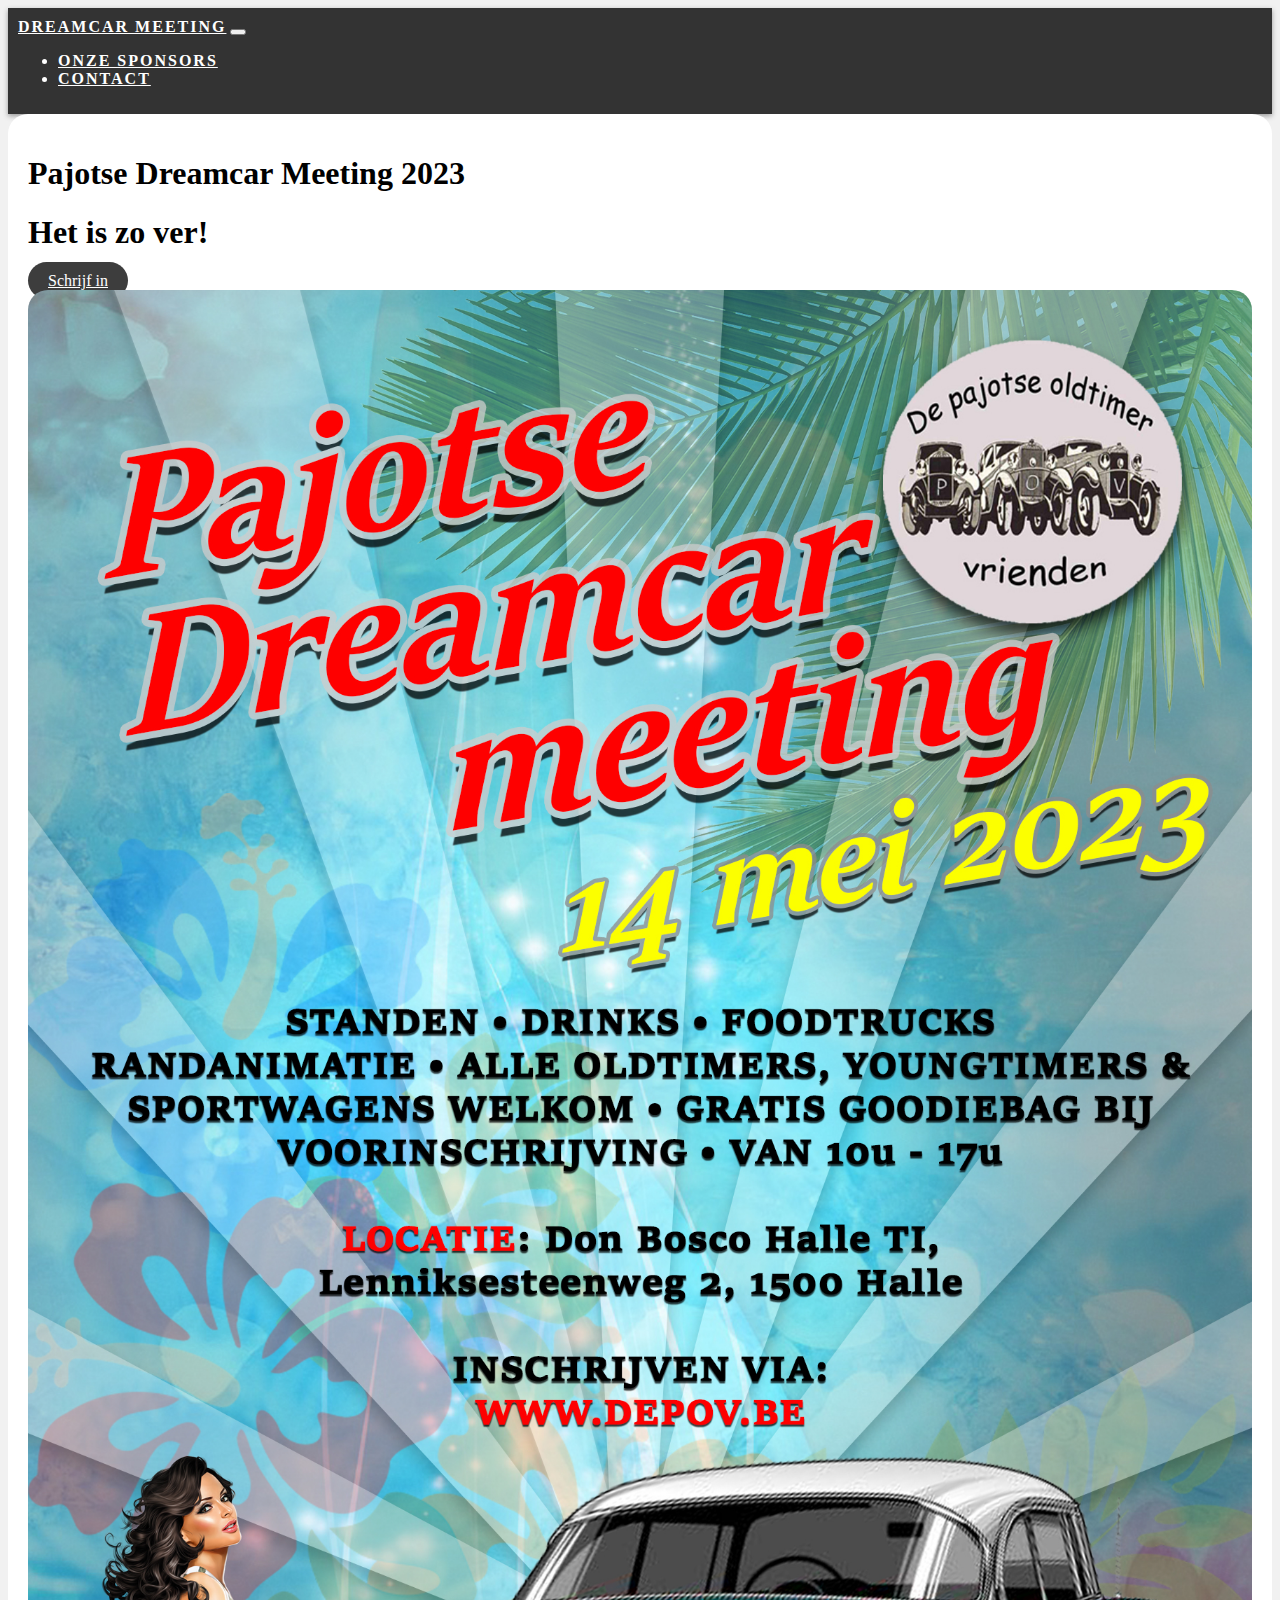
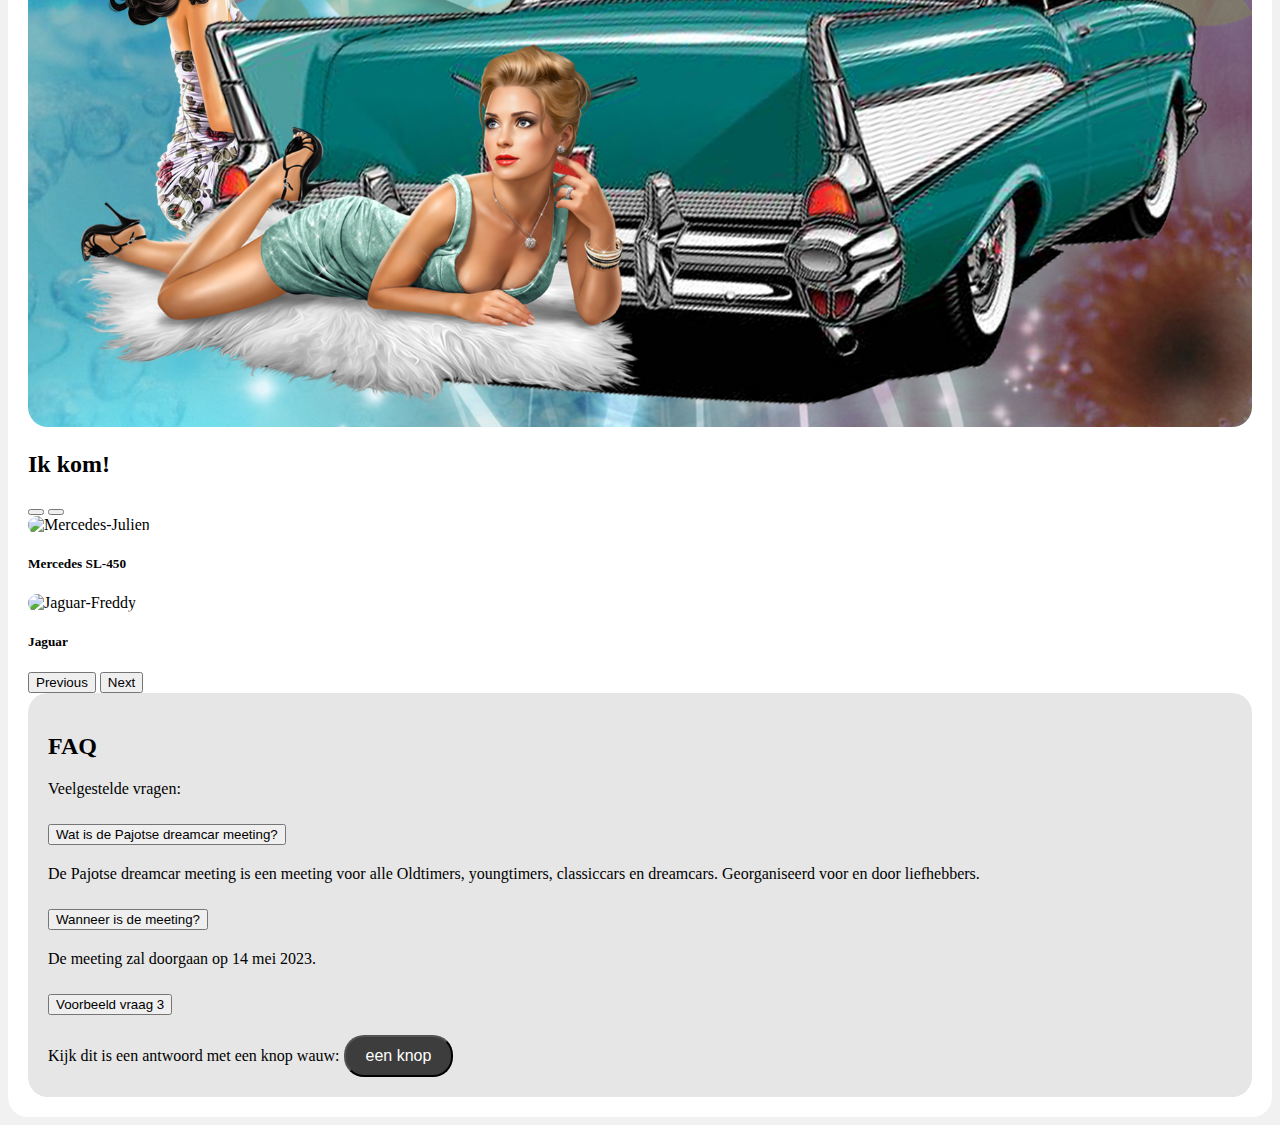
==== index.html @ cdc86dc6 "first commit" ====
<!DOCTYPE html>
<html lang="nl">

<head>
  <meta charset="UTF-8">
  <meta name="viewport" content="width=device-width, initial-scale=1.0">
  <link href="https://cdn.jsdelivr.net/npm/bootstrap@5.3.0-alpha1/dist/css/bootstrap.min.css" rel="stylesheet"
    integrity="sha384-GLhlTQ8iRABdZLl6O3oVMWSktQOp6b7In1Zl3/Jr59b6EGGoI1aFkw7cmDA6j6gD" crossorigin="anonymous">
  <script src="https://cdn.jsdelivr.net/npm/bootstrap@5.3.0-alpha1/dist/js/bootstrap.bundle.min.js"
    integrity="sha384-w76AqPfDkMBDXo30jS1Sgez6pr3x5MlQ1ZAGC+nuZB+EYdgRZgiwxhTBTkF7CXvN"
    crossorigin="anonymous"></script>
  <link rel="stylesheet" type="text/css" href="style.css">
  <script>
    (function () {
      const second = 1000,
        minute = second * 60,
        hour = minute * 60,
        day = hour * 24;

      //I'm adding this section so I don't have to keep updating this pen every year :-)
      //remove this if you don't need it
      // let today = new Date(),
      //   dd = String(today.getDate()).padStart(2, "0"),
      //   mm = String(today.getMonth() + 1).padStart(2, "0"),
      //   yyyy = today.getFullYear(),
      //   nextYear = yyyy + 1,
      //   dayMonth = "09/30/",
      //   birthday = dayMonth + yyyy;

      // today = mm + "/" + dd + "/" + yyyy;
      // if (today > birthday) {
      //   birthday = dayMonth + nextYear;
      // }
      //end
      const datum = "05/14/2023"
      const countDown = new Date(datum).getTime(),
        x = setInterval(function () {

          const now = new Date().getTime(),
            distance = countDown - now;

          document.getElementById("days").innerText = Math.floor(distance / (day)),
            document.getElementById("hours").innerText = Math.floor((distance % (day)) / (hour)),
            document.getElementById("minutes").innerText = Math.floor((distance % (hour)) / (minute)),
            document.getElementById("seconds").innerText = Math.floor((distance % (minute)) / second);

          //do something later when date is reached
          if (distance < 0) {
            document.getElementById("headline").innerText = "Het is zo ver!";
            document.getElementById("countdown").style.display = "none";
            clearInterval(x);
          }
          //seconds
        }, 0)
    }());
  </script>
  <!-- Google tag (gtag.js) -->
  <script async src="https://www.googletagmanager.com/gtag/js?id=G-CXN7BJBJR3"></script>
  <script>
    window.dataLayer = window.dataLayer || [];
    function gtag() { dataLayer.push(arguments); }
    gtag('js', new Date());

    gtag('config', 'G-CXN7BJBJR3');
  </script>
  <title>Dreamcar Meeting</title>
</head>

<body>
  <nav class="navbar navbar-expand-lg navbar-light">
    <a class="navbar-brand" href="#">Dreamcar Meeting</a>
    <button class="navbar-toggler" type="button" data-bs-toggle="collapse" data-bs-target="#navbarNav"
      aria-controls="navbarNav" aria-expanded="false" aria-label="Toggle navigation">
      <span class="navbar-toggler-icon"></span>
    </button>
    <div class="collapse navbar-collapse" id="navbarNav">
      <ul class="navbar-nav">
        <li class="nav-item">
          <a class="nav-link" href="sponsors.html">Onze sponsors</a>
        </li>
        <li class="nav-item">
          <a class="nav-link" href="https://www.depov.be/depov_contact/">Contact</a>
        </li>
      </ul>
    </div>
  </nav>

  <div class="container my-5">
    <div class="row">
      <h1 class="text-center mb-3">Pajotse Dreamcar Meeting 2023</h1>
      <div class="d-flex justify-content-center my-3">
        <h1 id="headline"></h1>
        <div id="countdown">
          <ul class="list-group list-group-horizontal">
            <li class="list-group-item"><span id="days"></span>Dagen</li>
            <li class="list-group-item"><span id="hours"></span>Uren</li>
            <li class="list-group-item"><span id="minutes"></span>Minuten</li>
            <li class="list-group-item"><span id="seconds"></span>Seconden</li>
          </ul>
        </div>
      </div>
      <div class="d-grid text-center mb-3">
        <a href="https://www.depov.be/event/pajotse-dreamcar-meeting-2023/" class="btn btn-primary btn-lg">Schrijf
          in</a>
      </div>
      <div class="col-12 col-lg-6">
        <img src="./media/images/pov_dreamcar_meeting_a5_2023-1.jpg" class="img-fluid mb-3" alt="Flyer">
      </div>
      <div class="col-12 col-lg-6">
        <h2 class="text-center">Ik kom!</h2>
        <div id="ikKom" class="carousel slide" data-bs-ride="carousel">
          <div class="carousel-indicators">
            <button type="button" data-bs-target="#ikKom" data-bs-slide-to="0" class="active" aria-current="true"
              aria-label="Slide 1"></button>
            <button type="button" data-bs-target="#ikKom" data-bs-slide-to="1" aria-label="Slide 2"></button>
            <!-- <button type="button" data-bs-target="#ikKom" data-bs-slide-to="2" aria-label="Slide 3"></button> -->
          </div>
          <div class="carousel-inner">
            <div class="carousel-item active">
              <img src="./media/images/Mercedes-Julien.JPG" class="d-block w-100" alt="Mercedes-Julien">
              <div class="carousel-caption d-none d-md-block">
                <h5>Mercedes SL-450</h5>
              </div>
            </div>
            <div class="carousel-item">
              <img src="./media/images/Jaguar-Freddy.jpg" class="d-block w-100" alt="Jaguar-Freddy">
              <div class="carousel-caption d-none d-md-block">
                <h5>Jaguar</h5>
              </div>
            </div>
          </div>
          <button class="carousel-control-prev" type="button" data-bs-target="#ikKom" data-bs-slide="prev">
            <span class="carousel-control-prev-icon" aria-hidden="true"></span>
            <span class="visually-hidden">Previous</span>
          </button>
          <button class="carousel-control-next" type="button" data-bs-target="#ikKom" data-bs-slide="next">
            <span class="carousel-control-next-icon" aria-hidden="true"></span>
            <span class="visually-hidden">Next</span>
          </button>
        </div>

        <!-- <div class="row">
          <div class="col mb-3">
            <img src="./media/images/Mercedes-Julien.JPG" class="img-fluid" alt="Mercedes-Julien">
          </div>
        </div>
        <div class="row">
          <div class="col">
            <h3>Mercedes SL-450</h3>
          </div>
        </div> -->
        <div class="faq mt-5">
          <h2>FAQ</h2>
          <p>Veelgestelde vragen:</p>
          <div class="accordion" id="accordionExample">
            <div class="accordion-item">
              <h2 class="accordion-header" id="headingOne">
                <button class="accordion-button" type="button" data-bs-toggle="collapse" data-bs-target="#collapseOne"
                  aria-expanded="true" aria-controls="collapseOne">
                  Wat is de Pajotse dreamcar meeting?
                </button>
              </h2>
              <div id="collapseOne" class="accordion-collapse collapse show" aria-labelledby="headingOne"
                data-bs-parent="#accordionExample">
                <div class="accordion-body">
                  De Pajotse dreamcar meeting is een meeting voor alle Oldtimers,
                  youngtimers, classiccars en dreamcars. Georganiseerd voor en door liefhebbers.
                </div>
              </div>
            </div>
            <div class="accordion-item">
              <h2 class="accordion-header" id="headingTwo">
                <button class="accordion-button collapsed" type="button" data-bs-toggle="collapse"
                  data-bs-target="#collapseTwo" aria-expanded="false" aria-controls="collapseTwo">
                  Wanneer is de meeting?
                </button>
              </h2>
              <div id="collapseTwo" class="accordion-collapse collapse" aria-labelledby="headingTwo"
                data-bs-parent="#accordionExample">
                <div class="accordion-body">
                  De meeting zal doorgaan op 14 mei 2023.
                </div>
              </div>
            </div>
            <div class="accordion-item">
              <h2 class="accordion-header" id="headingThree">
                <button class="accordion-button collapsed" type="button" data-bs-toggle="collapse"
                  data-bs-target="#collapseThree" aria-expanded="false" aria-controls="collapseThree">
                  Voorbeeld vraag 3
                </button>
              </h2>
              <div id="collapseThree" class="accordion-collapse collapse" aria-labelledby="headingThree"
                data-bs-parent="#accordionExample">
                <div class="accordion-body">
                  Kijk dit is een antwoord met een knop wauw: <button class="btn-primary"><a href="/contact"></a>een
                    knop</button>
                </div>
              </div>
            </div>
          </div>
        </div>
      </div>
    </div>
  </div>
</body>

</html>
---- style.css ----
body {
    background-color: #f1f1f1;
  }
  
  .navbar {
    background-color: #333;
    color: #fff;
    padding: 10px;
    box-shadow: 0px 2px 5px #999;
}

.navbar a {
    color: #fff;
    text-transform: uppercase;
    font-weight: bold;
    letter-spacing: 2px;
}
  
  .container {
    background-color: #fff;
    border-radius: 20px;
    padding: 20px;
  }
  
  .faq {
    background-color: #e6e6e6;
    border-radius: 20px;
    padding: 20px;
  }
  
  .question {
    font-size: 16px;
    font-weight: bold;
    margin-bottom: 10px;
  }
  
  .answer {
    font-size: 14px;
    margin-bottom: 20px;
  }

  img {
    border-radius: 20px;
    width: 100%;
 }
 
 /* @media (min-width: 992px) {
   img {
     width: 50%;
   }
 }  */
 
  
  .btn-primary {
    background-color: #3d3d3d;
    border-radius: 20px;
    color: #fff;
    font-size: 16px;
    padding: 10px 20px;
  }
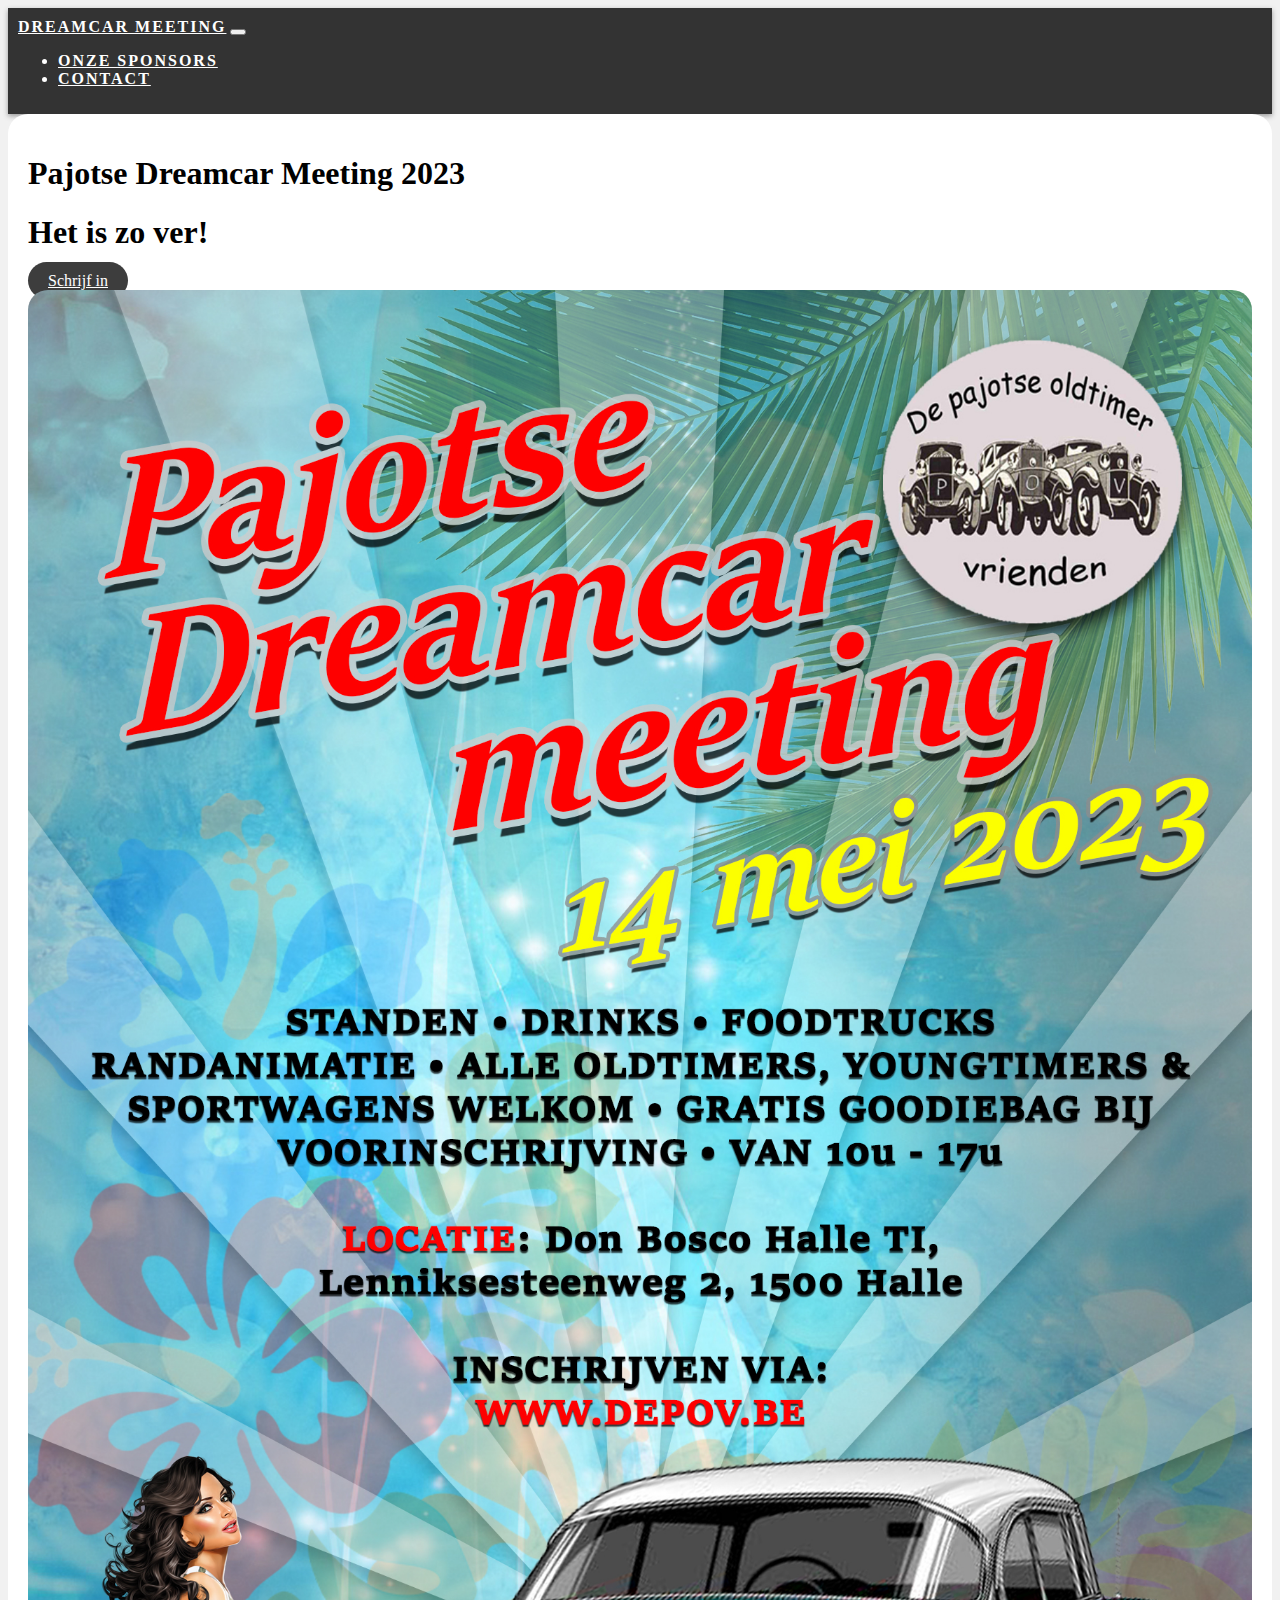
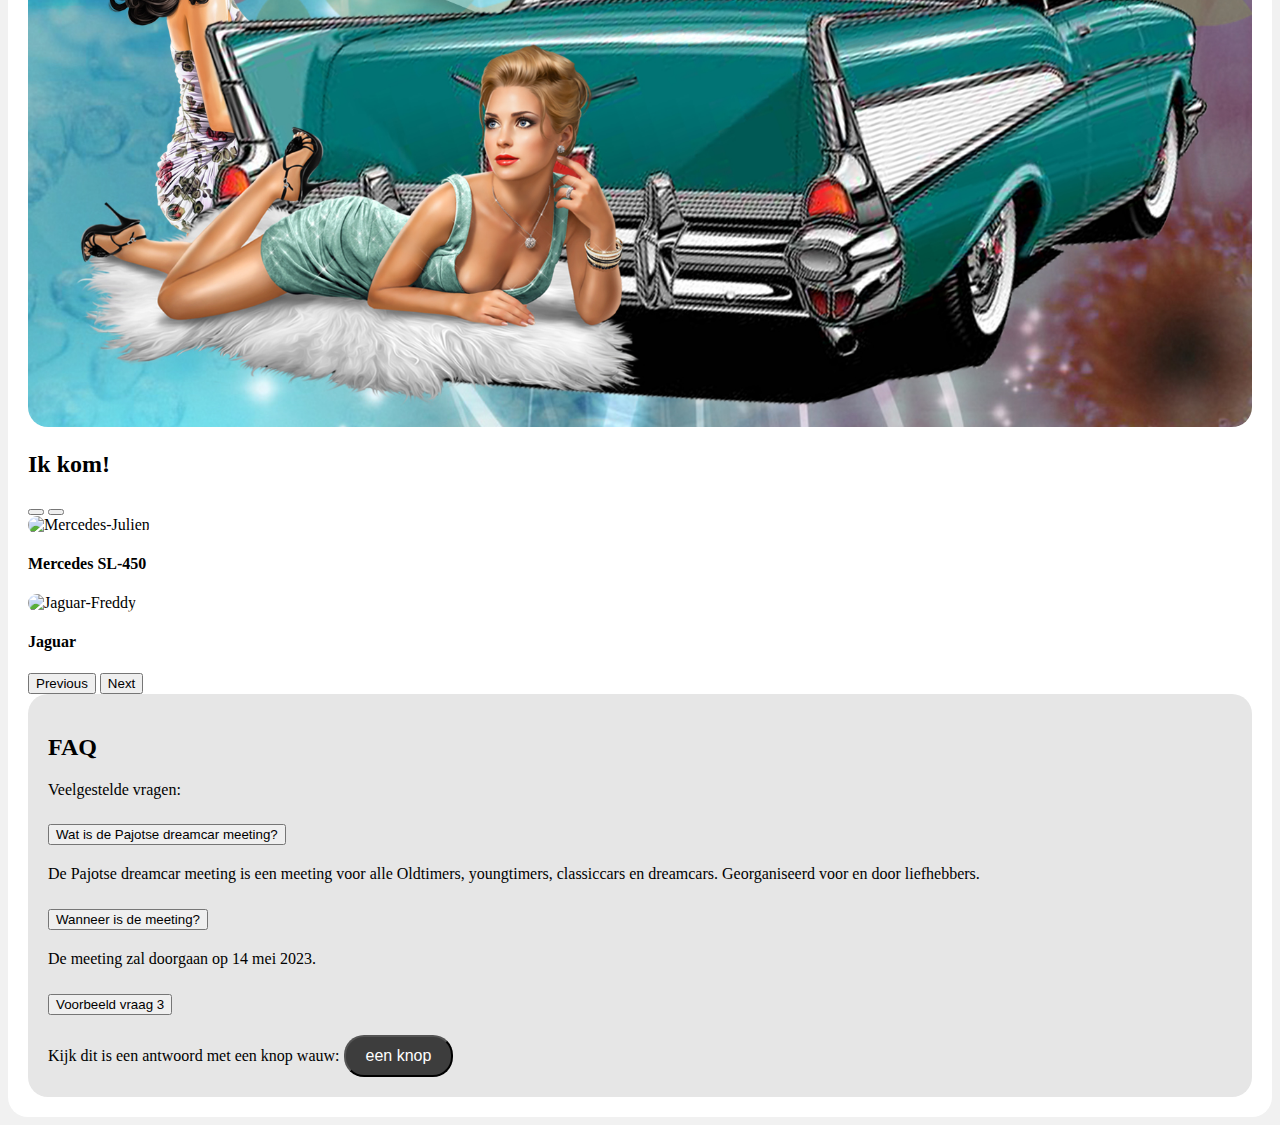
==== commit 443baa52: "made some overal changes" ====
--- a/index.html
+++ b/index.html
@@ -79,7 +79,7 @@
           <a class="nav-link" href="sponsors.html">Onze sponsors</a>
         </li>
         <li class="nav-item">
-          <a class="nav-link" href="https://www.depov.be/depov_contact/">Contact</a>
+          <a class="nav-link" href="./contact.html">Contact</a>
         </li>
       </ul>
     </div>
@@ -109,7 +109,7 @@
       <div class="col-12 col-lg-6">
         <h2 class="text-center">Ik kom!</h2>
         <div id="ikKom" class="carousel slide" data-bs-ride="carousel">
-          <div class="carousel-indicators">
+          <div class="carousel-indicators mb-5">
             <button type="button" data-bs-target="#ikKom" data-bs-slide-to="0" class="active" aria-current="true"
               aria-label="Slide 1"></button>
             <button type="button" data-bs-target="#ikKom" data-bs-slide-to="1" aria-label="Slide 2"></button>
@@ -118,15 +118,12 @@
           <div class="carousel-inner">
             <div class="carousel-item active">
               <img src="./media/images/Mercedes-Julien.JPG" class="d-block w-100" alt="Mercedes-Julien">
-              <div class="carousel-caption d-none d-md-block">
-                <h5>Mercedes SL-450</h5>
-              </div>
+              <h4 class="text-center">Mercedes SL-450</h4>
+
             </div>
             <div class="carousel-item">
               <img src="./media/images/Jaguar-Freddy.jpg" class="d-block w-100" alt="Jaguar-Freddy">
-              <div class="carousel-caption d-none d-md-block">
-                <h5>Jaguar</h5>
-              </div>
+              <h4 class="text-center">Jaguar</h4>
             </div>
           </div>
           <button class="carousel-control-prev" type="button" data-bs-target="#ikKom" data-bs-slide="prev">
--- a/style.css
+++ b/style.css
@@ -59,3 +59,12 @@
     padding: 10px 20px;
   }
   
+  .carousel-caption::before {
+    content: "";
+    position: absolute;
+    top: 0;
+    left: 0;
+    width: 100%;
+    height: 100%;
+
+}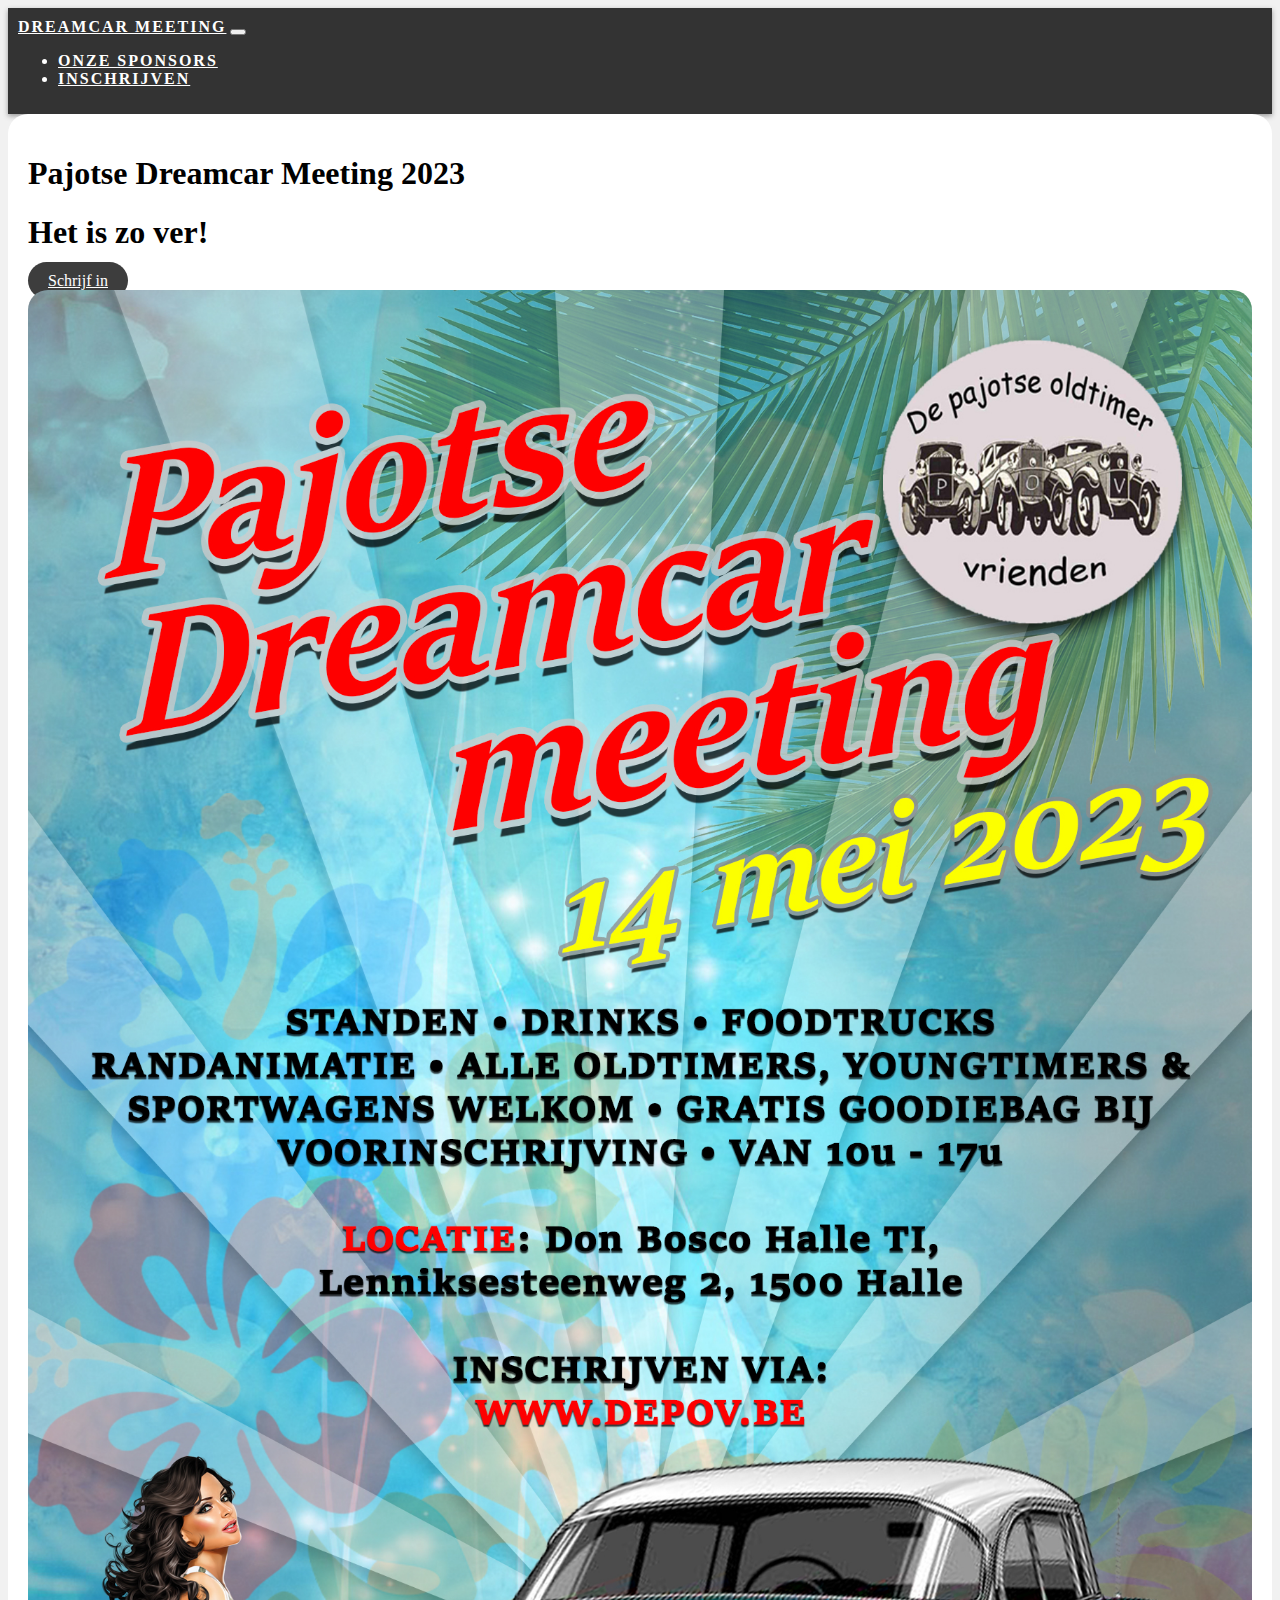
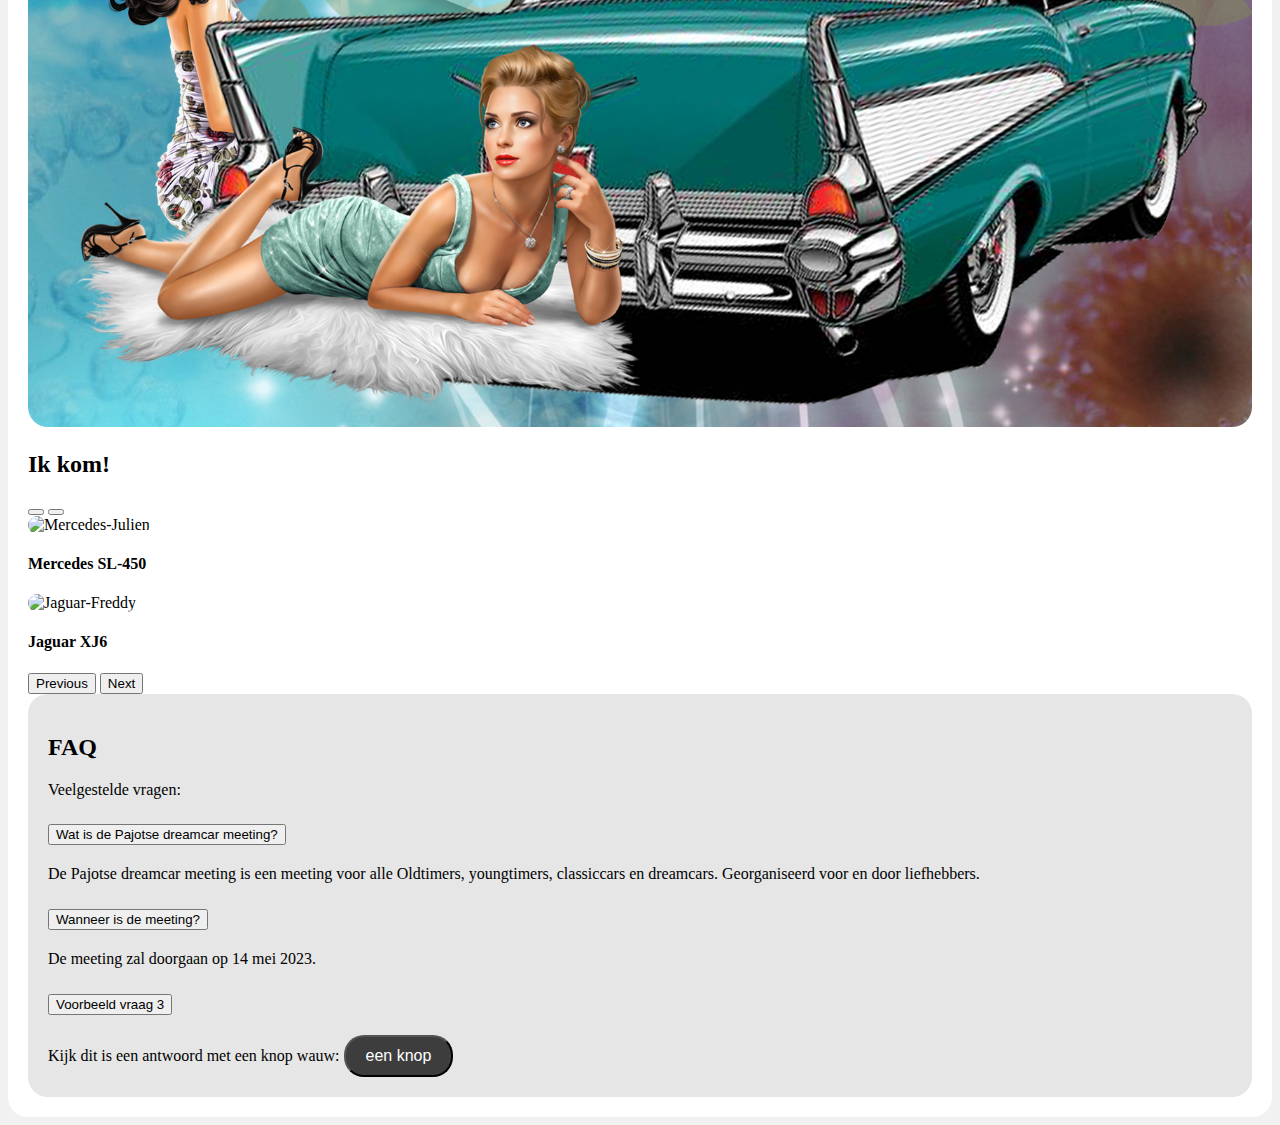
==== commit 6a4ebce0: "aanpassing schrijf in en typfout jaguar" ====
--- a/index.html
+++ b/index.html
@@ -79,7 +79,7 @@
           <a class="nav-link" href="sponsors.html">Onze sponsors</a>
         </li>
         <li class="nav-item">
-          <a class="nav-link" href="./contact.html">Contact</a>
+          <a class="nav-link" target="_blank" href="https://www.depov.be/contact-meeting/">Inschrijven</a>
         </li>
       </ul>
     </div>
@@ -100,8 +100,7 @@
         </div>
       </div>
       <div class="d-grid text-center mb-3">
-        <a href="https://www.depov.be/event/pajotse-dreamcar-meeting-2023/" class="btn btn-primary btn-lg">Schrijf
-          in</a>
+        <a target="_blank" href="https://www.depov.be/contact-meeting/" class="btn btn-primary btn-lg">Schrijf in</a>
       </div>
       <div class="col-12 col-lg-6">
         <img src="./media/images/pov_dreamcar_meeting_a5_2023-1.jpg" class="img-fluid mb-3" alt="Flyer">
@@ -123,7 +122,7 @@
             </div>
             <div class="carousel-item">
               <img src="./media/images/Jaguar-Freddy.jpg" class="d-block w-100" alt="Jaguar-Freddy">
-              <h4 class="text-center">Jaguar</h4>
+              <h4 class="text-center">Jaguar XJ6</h4>
             </div>
           </div>
           <button class="carousel-control-prev" type="button" data-bs-target="#ikKom" data-bs-slide="prev">
@@ -136,17 +135,7 @@
           </button>
         </div>
 
-        <!-- <div class="row">
-          <div class="col mb-3">
-            <img src="./media/images/Mercedes-Julien.JPG" class="img-fluid" alt="Mercedes-Julien">
-          </div>
-        </div>
-        <div class="row">
-          <div class="col">
-            <h3>Mercedes SL-450</h3>
-          </div>
-        </div> -->
-        <div class="faq mt-5">
+        <div class="faq mt-2">
           <h2>FAQ</h2>
           <p>Veelgestelde vragen:</p>
           <div class="accordion" id="accordionExample">
